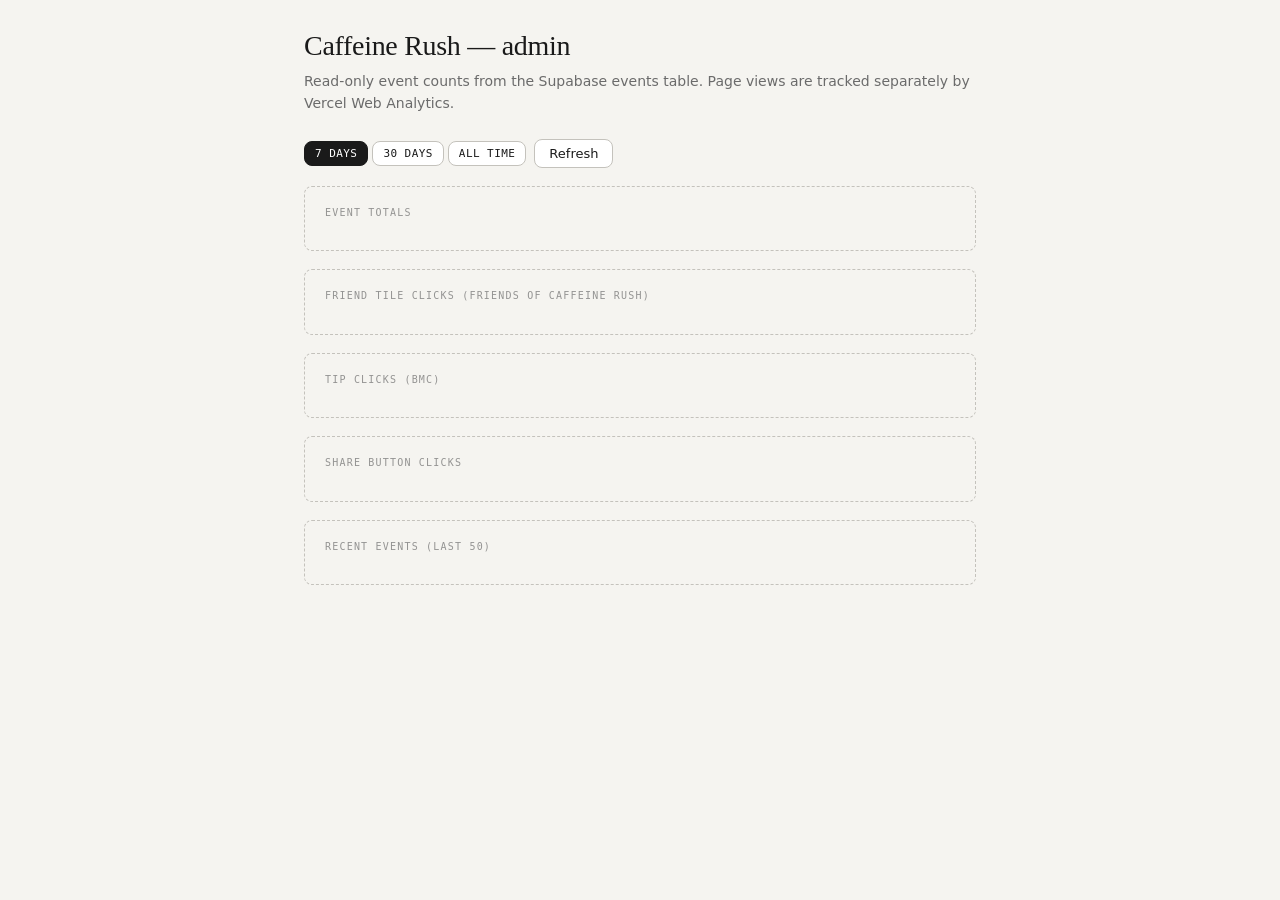
==== admin.html @ 5d064bd0 "DIY analytics: Supabase events table + /admin.html dashboard Vercel Hobby gates custom events behind" ====
<!doctype html>
<html lang="en">
<head>
  <meta charset="utf-8">
  <meta name="viewport" content="width=device-width, initial-scale=1">
  <meta name="robots" content="noindex, nofollow">
  <title>Caffeine Rush — admin</title>
  <link rel="icon" type="image/svg+xml" href="/favicon.svg">
  <link rel="stylesheet" href="/styles.css">
  <style>
    /* Read-only admin dashboard. Reuses the site's design tokens and editorial
       register so it feels coherent with the public page. No tracking fired
       from this page — just SELECTs against the events table. */
    .admin-wrap { max-width: 720px; margin: 0 auto; padding: 24px; }
    .admin-title { font-family: var(--font-serif); font-size: 28px; font-weight: 500; margin: 0 0 4px; letter-spacing: -0.3px; }
    .admin-sub { color: var(--color-text-secondary); font-size: 14px; margin: 0 0 24px; line-height: 1.55; }
    .admin-controls { display: flex; gap: 8px; align-items: center; margin-bottom: 18px; flex-wrap: wrap; }
    .admin-range-tabs { display: inline-flex; gap: 4px; }
    .admin-range-tabs button {
      font-family: var(--font-mono);
      font-size: 11px;
      letter-spacing: 0.04em;
      text-transform: uppercase;
      padding: 5px 10px;
    }
    .admin-range-tabs button.is-active {
      background: var(--color-text-primary);
      color: var(--color-background-primary);
      border-color: var(--color-text-primary);
    }
    .admin-section {
      border: 1px dashed var(--color-border-secondary);
      border-radius: var(--border-radius-md);
      padding: 18px 20px;
      margin-bottom: 18px;
    }
    .admin-section-label {
      font-family: var(--font-mono);
      font-size: 10px;
      letter-spacing: 0.12em;
      text-transform: uppercase;
      color: var(--color-text-secondary);
      opacity: 0.7;
      margin-bottom: 12px;
    }
    .admin-table { width: 100%; border-collapse: collapse; font-size: 14px; }
    .admin-table td { padding: 6px 0; border-bottom: 1px solid var(--color-border-tertiary); }
    .admin-table td:last-child { text-align: right; font-family: var(--font-mono); font-weight: 600; color: var(--color-text-primary); }
    .admin-table tr:last-child td { border-bottom: none; }
    .admin-table .indent { padding-left: 18px; color: var(--color-text-secondary); }
    .admin-empty { color: var(--color-text-secondary); font-size: 13px; font-style: italic; padding: 8px 0; }
    .admin-status { color: var(--color-text-secondary); font-size: 12px; font-family: var(--font-mono); }
    .admin-recent { font-family: var(--font-mono); font-size: 12px; line-height: 1.7; color: var(--color-text-secondary); }
    .admin-recent .ev-name { color: var(--color-text-primary); font-weight: 600; }
    .admin-recent .ev-time { opacity: 0.6; }
    .admin-recent .ev-props { opacity: 0.7; }
  </style>
</head>
<body>
  <main class="admin-wrap">
    <h1 class="admin-title">Caffeine Rush — admin</h1>
    <p class="admin-sub">Read-only event counts from the Supabase events table. Page views are tracked separately by Vercel Web Analytics.</p>

    <div class="admin-controls">
      <div class="admin-range-tabs" role="tablist" aria-label="Time range">
        <button type="button" data-range="7d" class="is-active">7 days</button>
        <button type="button" data-range="30d">30 days</button>
        <button type="button" data-range="all">All time</button>
      </div>
      <button type="button" id="admin-refresh">Refresh</button>
      <span class="admin-status" id="admin-status"></span>
    </div>

    <section class="admin-section">
      <div class="admin-section-label">Event totals</div>
      <table class="admin-table" id="admin-totals"></table>
    </section>

    <section class="admin-section">
      <div class="admin-section-label">Friend tile clicks (Friends of Caffeine Rush)</div>
      <table class="admin-table" id="admin-friends"></table>
    </section>

    <section class="admin-section">
      <div class="admin-section-label">Tip clicks (BMC)</div>
      <table class="admin-table" id="admin-tips"></table>
    </section>

    <section class="admin-section">
      <div class="admin-section-label">Share button clicks</div>
      <table class="admin-table" id="admin-shares"></table>
    </section>

    <section class="admin-section">
      <div class="admin-section-label">Recent events (last 50)</div>
      <div class="admin-recent" id="admin-recent"></div>
    </section>
  </main>

  <script type="module">
    import { createClient } from 'https://esm.sh/@supabase/supabase-js@2.45.4';

    const SUPABASE_URL      = 'https://mtlgtastkrnstllshwon.supabase.co';
    const SUPABASE_ANON_KEY = 'sb_publishable_I4hUtZIYs0GJ3wY0fpacFg_PhPK6abP';
    const supabase = createClient(SUPABASE_URL, SUPABASE_ANON_KEY);

    let currentRange = '7d';
    const statusEl = document.getElementById('admin-status');

    function rangeStart(range) {
      const now = Date.now();
      if (range === '7d')  return new Date(now - 7  * 24 * 60 * 60 * 1000).toISOString();
      if (range === '30d') return new Date(now - 30 * 24 * 60 * 60 * 1000).toISOString();
      return null; // all time
    }

    function rowsHtml(rows) {
      if (!rows.length) return '<tr><td class="admin-empty" colspan="2">No events in this range.</td></tr>';
      return rows.map(r => `<tr><td>${escapeHtml(r.label)}</td><td>${r.count}</td></tr>`).join('');
    }

    function escapeHtml(s) {
      return String(s).replace(/[&<>"']/g, c => ({'&':'&amp;','<':'&lt;','>':'&gt;','"':'&quot;',"'":'&#39;'}[c]));
    }

    function formatTime(iso) {
      const d = new Date(iso);
      return d.toLocaleString();
    }

    async function load() {
      statusEl.textContent = 'Loading…';
      const since = rangeStart(currentRange);
      let query = supabase.from('events').select('event_name, props, created_at').order('created_at', { ascending: false }).limit(5000);
      if (since) query = query.gte('created_at', since);
      const { data, error } = await query;
      if (error) { statusEl.textContent = 'Error: ' + error.message; return; }

      const events = data || [];
      statusEl.textContent = events.length + ' events';

      // Aggregate event totals
      const totals = new Map();
      const friends = new Map();
      const tips = new Map();
      const shares = new Map();

      events.forEach(e => {
        totals.set(e.event_name, (totals.get(e.event_name) || 0) + 1);
        if (e.event_name === 'friend_click') {
          const t = (e.props && e.props.target) || 'unknown';
          friends.set(t, (friends.get(t) || 0) + 1);
        } else if (e.event_name === 'tip_click') {
          const a = (e.props && e.props.amount) || 'unknown';
          tips.set(a, (tips.get(a) || 0) + 1);
        } else if (e.event_name === 'share_click') {
          const s = (e.props && e.props.source) || 'unknown';
          shares.set(s, (shares.get(s) || 0) + 1);
        }
      });

      const sortByCount = (a, b) => b[1] - a[1];
      const toRows = m => Array.from(m).sort(sortByCount).map(([label, count]) => ({ label, count }));

      document.getElementById('admin-totals').innerHTML  = rowsHtml(toRows(totals));
      document.getElementById('admin-friends').innerHTML = rowsHtml(toRows(friends));
      document.getElementById('admin-tips').innerHTML    = rowsHtml(toRows(tips));
      document.getElementById('admin-shares').innerHTML  = rowsHtml(toRows(shares));

      // Recent events list (last 50)
      const recent = events.slice(0, 50).map(e => {
        const propsStr = e.props ? '  ' + JSON.stringify(e.props) : '';
        return `<div><span class="ev-time">${formatTime(e.created_at)}</span>  <span class="ev-name">${escapeHtml(e.event_name)}</span><span class="ev-props">${escapeHtml(propsStr)}</span></div>`;
      }).join('');
      document.getElementById('admin-recent').innerHTML = recent || '<div class="admin-empty">No events yet.</div>';
    }

    // Range tab buttons
    document.querySelectorAll('.admin-range-tabs button').forEach(btn => {
      btn.addEventListener('click', () => {
        document.querySelectorAll('.admin-range-tabs button').forEach(b => b.classList.remove('is-active'));
        btn.classList.add('is-active');
        currentRange = btn.dataset.range;
        load();
      });
    });

    document.getElementById('admin-refresh').addEventListener('click', load);
    load();
  </script>
</body>
</html>
---- styles.css ----
/* =========================================================
   Design tokens — supplied verbatim from CLAUDE.md
   The original game expected these from the artifact preview env.
   ========================================================= */
:root {
  /* Typography */
  --font-sans: -apple-system, BlinkMacSystemFont, "Segoe UI", system-ui, sans-serif;
  --font-mono: ui-monospace, SFMono-Regular, "SF Mono", Menlo, Monaco, Consolas, monospace;
  --font-serif: "Iowan Old Style", "Palatino Linotype", Palatino, Georgia, serif;

  /* Text */
  --color-text-primary: #1a1a1a;
  --color-text-secondary: #6b6b6b;
  --color-text-success: #2d8659;
  --color-text-warning: #b87333;
  --color-text-danger: #c0392b;
  --color-text-info: #2c5f9e;

  /* Backgrounds */
  --color-background-primary: #ffffff;
  --color-background-secondary: #f5f4f0;
  --color-background-success: #e6f4ec;
  --color-background-warning: #fbf0e1;
  --color-background-danger: #fbe6e3;
  --color-background-info: #e3edf7;

  /* Borders */
  --color-border-primary: #1a1a1a;
  --color-border-secondary: #c4c2bc;
  --color-border-tertiary: #e5e3dd;

  /* Radius */
  --border-radius-sm: 4px;
  --border-radius-md: 8px;
  --border-radius-lg: 12px;
}

/* =========================================================
   Base reset + page wrapper
   ========================================================= */
*, *::before, *::after { box-sizing: border-box; }

html, body {
  margin: 0;
  padding: 0;
  background: var(--color-background-secondary);
  color: var(--color-text-primary);
  font-family: var(--font-sans);
  -webkit-font-smoothing: antialiased;
  -moz-osx-font-smoothing: grayscale;
}

body {
  min-height: 100vh;
  line-height: 1.55;
  font-size: 16px;
}

.sr-only {
  position: absolute;
  width: 1px; height: 1px;
  padding: 0; margin: -1px;
  overflow: hidden;
  clip: rect(0, 0, 0, 0);
  white-space: nowrap;
  border: 0;
}

.page {
  max-width: 760px;
  margin: 0 auto;
  padding: 56px 24px 80px;
}

@media (max-width: 600px) {
  .page { padding: 28px 12px 48px; }

  /* Tighten section spacing — 40/36px reads as too airy on phones */
  .page > section,
  .page > .ad-slot,
  .page > .tip-prompt,
  .page > .bmc-wrap,
  .page > details {
    margin-top: 24px;
  }
  .page > .ad-slot + .tip-prompt {
    margin-top: 8px;
  }
  .page-header { margin-bottom: 18px; }

  /* Give the game more room: bleed slightly past the page padding so the
     playfield is meaningfully wider on phones, and bump the SVG labels +
     viewBox-text size so molecule labels stay legible at small scales. */
  .cgame-arena {
    margin-left: -8px;
    margin-right: -8px;
  }
  .cgame-svg .ts {
    font-size: 14px;
  }
  /* Receptors and molecules scale with the SVG viewBox automatically;
     the wider arena above is what makes them bigger on mobile. */

  /* Trim card padding on the joke pair so they don't dominate the viewport */
  .ad-slot { padding: 22px 16px 16px; }
  .ad-slot::before { top: 6px; left: 12px; }
  /* tip-prompt mobile padding override is below in its own rule */

  /* HUD mobile overrides moved below — they need to come after the desktop
     .cgame-hud-status { flex: 1 1 240px } rule to win on cascade. */
}

/* Header */
.page-header {
  text-align: center;
  margin-bottom: 28px;
}

.page-header h1 {
  font-family: var(--font-serif);
  font-size: 40px;
  font-weight: 500;
  letter-spacing: -0.5px;
  margin: 0 0 4px;
  color: var(--color-text-primary);
}

.page-header .tagline {
  margin: 0;
  font-size: 15px;
  color: var(--color-text-secondary);
  letter-spacing: 0.2px;
}

/* The action row beneath the tagline pairs the live coffees-refilled counter
   with the page-share button. Counter on the left = "people are playing this"
   credibility; share button on the right = the action that pairs naturally
   with that signal. Single horizontal unit; flex-wraps to a stack on narrow
   viewports without losing the sense that they belong together. */
.page-actions {
  /* Push the counter+share pair down so it visually separates from the
     editorial header. Counter sits tight against the share button (small
     gap) so they read as a paired unit, not as two independent rows. */
  margin-top: 22px;
  display: flex;
  flex-direction: column;
  align-items: center;
  gap: 6px;
}

/* Live coffees-refilled counter. Mono font matches the editorial register;
   small + secondary color so it reads as flavor data, not a boast. The bump
   animation fires when the local player refills (optimistic tick) so the
   counter feels alive while playing. Top margin reset — parent .page-actions
   controls vertical spacing now. */
.page-stat {
  margin: 0;
  font-family: var(--font-mono);
  font-size: 12px;
  letter-spacing: 0.04em;
  color: var(--color-text-secondary);
  opacity: 0.78;
}
.page-stat #cg-coffees-count {
  font-weight: 600;
  color: var(--color-text-primary);
  display: inline-block;
  transition: transform 0.18s ease;
}
.page-stat #cg-coffees-count.bump { transform: scale(1.12); }

/* Live indicator — small pulsing dot in the caffeine brand color before
   the count. Slow gentle pulse (no rapid alarm vibe). */
.page-stat-pulse {
  display: inline-block;
  width: 7px;
  height: 7px;
  margin-right: 7px;
  border-radius: 50%;
  background: #D85A30;
  vertical-align: middle;
  position: relative;
  top: -1px;
  animation: pageStatPulse 1.8s ease-in-out infinite;
}
@keyframes pageStatPulse {
  0%, 100% { opacity: 0.5; transform: scale(1); }
  50%      { opacity: 1;   transform: scale(1.18); }
}
@media (prefers-reduced-motion: reduce) {
  .page-stat-pulse { animation: none; opacity: 0.85; }
}

@media (max-width: 600px) {
  .page-header h1 { font-size: 32px; }
  .page-header .tagline { font-size: 14px; }
}

/* Page share button: small, centered below the tagline. Stays understated
   so it doesn't compete with the editorial title; same icon + flash + toast
   pattern as the game-over share button so the visual logic is consistent. */
.page-share-wrap {
  position: relative;
  display: inline-flex;
}
.page-share-btn {
  font-size: 12px;
  padding: 5px 12px;
}

/* Section spacing */
.page > section,
.page > .ad-slot,
.page > .tip-prompt,
.page > .bmc-wrap,
.page > details {
  margin-top: 36px;
}

/* Ad slot + tip prompt are a paired joke. Render them as a tight stack. */
.page > .ad-slot + .tip-prompt {
  margin-top: 10px;
}

.page h2 {
  font-family: var(--font-serif);
  font-size: 22px;
  font-weight: 500;
  margin: 0 0 12px;
  color: var(--color-text-primary);
  letter-spacing: -0.2px;
}

.page p {
  margin: 0 0 12px;
  color: var(--color-text-primary);
}

.page p:last-child { margin-bottom: 0; }

/* How to play list */
.how-to ul {
  margin: 0;
  padding: 0 0 0 20px;
  color: var(--color-text-primary);
}

.how-to li {
  margin: 0 0 6px;
  line-height: 1.5;
}

.how-to li:last-child { margin-bottom: 0; }

/* How it works prose */
.how-it-works p {
  color: var(--color-text-primary);
  font-size: 16px;
  line-height: 1.6;
}

/* =========================================================
   Joke ad slot (the bit)
   ========================================================= */
.ad-slot {
  position: relative;
  border: 1px dashed var(--color-border-secondary);
  border-radius: var(--border-radius-md);
  background: var(--color-background-primary);
  /* Generous vertical padding so the now-trimmed single-line slot keeps the
     visual presence the original 3-line version had. The empty space is the
     point — it's a vacant ad slot, the box should feel substantial enough
     that the eye notices it instead of skipping past. */
  padding: 38px 22px 36px;
  color: var(--color-text-secondary);
  font-size: 14px;
  line-height: 1.55;
}

.ad-slot::before {
  content: "Ad slot";
  position: absolute;
  top: 8px;
  left: 14px;
  font-family: var(--font-mono);
  font-size: 10px;
  letter-spacing: 0.12em;
  text-transform: uppercase;
  color: var(--color-text-secondary);
  opacity: 0.7;
}

.ad-slot p {
  margin: 0 0 4px;
  color: var(--color-text-secondary);
}

.ad-slot p:last-child { margin-bottom: 0; }

.ad-slot a {
  color: var(--color-text-secondary);
  text-decoration: underline;
  text-decoration-thickness: 0.5px;
  text-underline-offset: 2px;
}

/* =========================================================
   Friends of Caffeine Rush — free placements for friend-projects.
   Sits directly below the (still-vacant) paid Ad slot so the visual
   joke reads as a pair: "the paid one is empty, but the friends
   are here."
   ========================================================= */

.friends-section {
  position: relative;
  padding: 28px 22px 22px;
  border: 1px dashed var(--color-border-secondary);
  border-radius: var(--border-radius-md);
  background: var(--color-background-primary);
}
.friends-section::before {
  content: "Friends of Caffeine Rush";
  position: absolute;
  top: 8px;
  left: 14px;
  font-family: var(--font-mono);
  font-size: 10px;
  letter-spacing: 0.12em;
  text-transform: uppercase;
  color: var(--color-text-secondary);
  opacity: 0.7;
}

.friends-tiles {
  display: flex;
  gap: 14px;
  margin-top: 6px;
}

/* Each tile is a single <a> so the entire tile is one tap target. */
.friend-tile {
  flex: 1 1 0;
  min-width: 0;
  display: flex;
  align-items: center;
  gap: 12px;
  padding: 12px 14px;
  border-radius: var(--border-radius-md);
  background: var(--color-background-primary);
  text-decoration: none;
  color: var(--color-text-secondary);
  transition: opacity 0.15s ease, transform 0.15s ease;
}
.friend-tile:hover { opacity: 0.92; }
.friend-tile:active { transform: scale(0.995); }

.friend-tile-logo {
  flex: 0 0 auto;
  width: 44px;
  height: 44px;
  border-radius: 10px;
  display: flex;
  align-items: center;
  justify-content: center;
  overflow: hidden;
}
.friend-tile-logo img { display: block; width: 100%; height: 100%; object-fit: contain; }
/* Remi logo is edge-to-edge by design — shrink inside the chip so the R
   gets the same visual breathing room as SipList's full-bleed icon. */
.friend-tile-logo--remi { background: #F2EAD9; }
.friend-tile-logo--remi img { width: 64%; height: 64%; }

.friend-tile-text {
  flex: 1 1 auto;
  min-width: 0;
  font-size: 13px;
  line-height: 1.45;
}
.friend-tile-line { display: block; color: var(--color-text-secondary); margin-bottom: 6px; }
.friend-tile-line strong { color: var(--color-text-primary); font-weight: 600; }
.friend-tile-cta { display: inline-block; margin-top: 2px; line-height: 0; }
.app-store-badge-img { display: block; height: 32px; width: auto; }
.friend-tile-url {
  display: inline-block;
  color: var(--color-text-secondary);
  text-decoration: underline;
  text-decoration-thickness: 0.5px;
  text-underline-offset: 2px;
}

/* Treatment: per-tile brand-colored borders. Pink->orange gradient for
   SipList; solid terracotta for Remi. Padding-box trick for the gradient
   border without losing the tile's neutral interior. */
.friend-tile.tile-siplist {
  border: 2px solid transparent;
  background:
    linear-gradient(var(--color-background-primary), var(--color-background-primary)) padding-box,
    linear-gradient(135deg, #FF8159 0%, #F94A85 100%) border-box;
}
.friend-tile.tile-remi {
  border: 2px solid #C97A5C;
}

@media (max-width: 600px) {
  .friends-tiles { flex-direction: column; }
}

/* =========================================================
   Buy Me a Coffee link
   ========================================================= */
.bmc-wrap {
  text-align: center;
}

.bmc-link {
  display: inline-block;
  padding: 10px 18px;
  background: var(--color-background-primary);
  color: var(--color-text-primary);
  border: 1px solid var(--color-border-tertiary);
  border-radius: var(--border-radius-md);
  font-size: 14px;
  text-decoration: none;
  transition: border-color 0.15s, background 0.15s;
}

.bmc-link:hover {
  border-color: var(--color-border-secondary);
  background: var(--color-background-secondary);
}

/* =========================================================
   Footer
   ========================================================= */
.page-footer {
  margin-top: 56px;
  text-align: center;
  font-size: 13px;
  color: var(--color-text-secondary);
}

.footer-credit {
  margin: 0 0 10px;
  font-size: 12px;
  color: var(--color-text-secondary);
  opacity: 0.8;
}

.page-footer a {
  color: var(--color-text-secondary);
  text-decoration: none;
  border-bottom: 0.5px solid var(--color-border-secondary);
  padding-bottom: 1px;
}

.page-footer a:hover {
  color: var(--color-text-primary);
  border-bottom-color: var(--color-border-primary);
}

/* =========================================================
   Generic button reset for in-game buttons
   ========================================================= */
button {
  font-family: var(--font-sans);
  font-size: 13px;
  padding: 6px 14px;
  border-radius: var(--border-radius-md);
  border: 0.5px solid var(--color-border-secondary);
  background: var(--color-background-primary);
  color: var(--color-text-primary);
  cursor: pointer;
  transition: background 0.15s, border-color 0.15s;
}

button:hover:not(:disabled) {
  background: var(--color-background-secondary);
  border-color: var(--color-border-primary);
}

button:disabled {
  opacity: 0.55;
  cursor: not-allowed;
}

/* =========================================================
   Game styles — verbatim from caffeine_rush_game_v5.html
   (Source lines 1–54 of the original <style> block.)
   ========================================================= */
.cgame { padding: 1rem 0; font-family: var(--font-sans); }

/* ─── HUD layout ─────────────────────────────────────────────────────
   Two semantic groups: progress stats (Score · Day · Level) on the left,
   real-time status (state pill + alertness bar) on the right. Wraps to
   two rows on narrow viewports. */
.cgame-hud {
  display: flex;
  align-items: center;
  justify-content: space-between;
  gap: 16px;
  margin-bottom: 12px;
  flex-wrap: wrap;
  font-size: 13px;
  color: var(--color-text-secondary);
}

.cgame-hud-stats {
  display: flex;
  align-items: baseline;
  gap: 10px;
  flex-shrink: 0;
}

.cgame-stat {
  display: inline-flex;
  align-items: baseline;
  gap: 5px;
}

.cgame-stat-label {
  color: var(--color-text-secondary);
  font-size: 12px;
  letter-spacing: 0.02em;
}

.cgame-stat strong {
  color: var(--color-text-primary);
  font-weight: 500;
  font-variant-numeric: tabular-nums;
  font-size: 14px;
}

.cgame-stat-score strong {
  font-size: 16px;
  letter-spacing: -0.2px;
}

.cgame-stat-divider {
  color: var(--color-border-secondary);
  font-size: 12px;
  user-select: none;
}

.cgame-hud-status {
  display: flex;
  align-items: center;
  gap: 10px;
  flex: 1 1 240px;
  min-width: 0;
  justify-content: flex-end;
}

.cgame-bar {
  flex: 1 1 auto;
  min-width: 80px;
  max-width: 220px;
  height: 8px;
  background: var(--color-background-secondary);
  border-radius: 4px;
  overflow: hidden;
  position: relative;
}
.cgame-bar-fill { height: 100%; background: var(--color-text-success); transition: width 0.25s linear, background 0.3s; width: 100%; }
.cgame-bar-fill.low { background: var(--color-text-warning); }
.cgame-bar-fill.crit { background: var(--color-text-danger); }
.cgame-bar-threshold { position: absolute; left: 50%; top: -2px; bottom: -2px; width: 1px; background: var(--color-text-secondary); opacity: 0.6; pointer-events: none; }

.cgame-state {
  padding: 3px 10px;
  border-radius: var(--border-radius-md);
  font-size: 12px;
  font-weight: 500;
  background: var(--color-background-success);
  color: var(--color-text-success);
  transition: background 0.3s, color 0.3s;
  min-width: 96px;
  text-align: center;
  flex-shrink: 0;
}

/* HUD mobile overrides — must come AFTER the desktop HUD rules above so
   the cascade picks them up. Stacks the two HUD groups vertically with
   normal flex sizing (no 240px flex-basis growing into a giant column). */
@media (max-width: 600px) {
  .cgame-hud {
    flex-direction: column;
    align-items: stretch;
    gap: 6px;
  }
  .cgame-hud-stats {
    justify-content: flex-start;
    flex-wrap: wrap;
  }
  .cgame-hud-status {
    flex: 0 0 auto;
    justify-content: space-between;
    gap: 10px;
  }
  .cgame-bar {
    flex: 1 1 auto;
    max-width: none;
  }
}
.cgame-state.drowsy { background: var(--color-background-info); color: var(--color-text-info); }
.cgame-state.crit { background: var(--color-background-danger); color: var(--color-text-danger); }
.cgame-arena { position: relative; }
.cgame-svg { background: var(--color-background-secondary); border-radius: var(--border-radius-lg); display: block; width: 100%; outline: 2px solid transparent; outline-offset: -2px; transition: outline-color 0.2s, background 0.6s ease; }

/* Time-of-day progression — playfield bg shifts to match each level's name. */
.cgame-svg.level-morning {
  background: linear-gradient(180deg, #f9f5e9 0%, #f5f4f0 100%);
}
.cgame-svg.level-afternoon {
  background: linear-gradient(180deg, #f7e8c5 0%, #ecd5a2 100%);
}
.cgame-svg.level-night {
  background: linear-gradient(180deg, #1f1c3a 0%, #2c2750 100%);
}
.cgame-svg.level-night .ts {
  fill: #b5b0d6;
}
/* Soften the membrane deco (drawn with literal hex) so it stays visible on dark bg */
.cgame-svg.level-night #cg-membrane-deco { opacity: 0.55; }
.cgame-svg.level-night rect[fill="#888780"] { fill: #6a6788; }
.cgame-svg.danger { animation: cgDanger 0.7s ease-in-out infinite; }
@keyframes cgDanger { 0%, 100% { outline-color: var(--color-text-danger); } 50% { outline-color: transparent; } }
.receptor[data-status="empty"] { cursor: pointer; }
.receptor[data-status="empty"]:hover .receptor-arm { stroke: var(--color-border-primary); stroke-width: 1; }
.receptor .bound-caffeine, .receptor .bound-adenosine { opacity: 0; transition: opacity 0.2s; }
.receptor[data-status="caffeine"] .bound-caffeine { opacity: 1; }
.receptor[data-status="adenosine"] .bound-adenosine { opacity: 1; }
.receptor[data-status="pending"] .bound-caffeine { opacity: 0.3; }
.receptor[data-status="pending"] .receptor-arm { stroke: #D85A30; stroke-width: 1; }
.receptor.expiring .bound-caffeine { animation: cgPulse 0.6s ease-in-out infinite; }
.receptor.entering { animation: cgEnter 0.5s ease-out both; }
@keyframes cgPulse { 0%, 100% { opacity: 1; } 50% { opacity: 0.4; } }
@keyframes cgEnter { from { opacity: 0; } to { opacity: 1; } }
@keyframes bgD1 { 0%, 100% { transform: translate(0, 0); } 50% { transform: translate(14px, -10px); } }
@keyframes bgD2 { 0%, 100% { transform: translate(0, 0); } 50% { transform: translate(-12px, 14px); } }
@keyframes bgD3 { 0%, 100% { transform: translate(0, 0); } 50% { transform: translate(10px, 12px); } }
@keyframes bgD4 { 0%, 100% { transform: translate(0, 0); } 50% { transform: translate(-14px, -12px); } }
@keyframes bgPulse { 0%, 100% { opacity: 0.32; r: 6; } 50% { opacity: 0.55; r: 7; } }
@media (prefers-reduced-motion: no-preference) {
  .bg-drift-1 { animation: bgD1 3.4s ease-in-out infinite; transform-origin: center; }
  .bg-drift-2 { animation: bgD2 4.2s ease-in-out infinite; transform-origin: center; }
  .bg-drift-3 { animation: bgD3 3.8s ease-in-out infinite; transform-origin: center; }
  .bg-drift-4 { animation: bgD4 4.6s ease-in-out infinite; transform-origin: center; }
  #cg-dispenser-pulse { animation: bgPulse 1.6s ease-in-out infinite; }
}
.cgame-bottom { display: flex; align-items: center; justify-content: center; gap: 14px; margin-top: 12px; padding: 0 4px; font-size: 13px; color: var(--color-text-secondary); flex-wrap: wrap; }

/* Drink button wrapper anchors the up-pointing Drink tooltip directly
   below the button, regardless of how .cgame-bottom flex-wraps. */
.cgame-drink-wrap { position: relative; display: inline-flex; }

/* Drink tooltip variant: arrow on top, text below — points UP at the
   Drink button instead of DOWN at a receptor. */
.cgame-tooltip.cgame-tooltip-up {
  left: 50%;
  bottom: auto;
  top: calc(100% + 4px);
}
.cgame-tooltip-up .cgame-tooltip-arrow {
  margin-top: 0;
  margin-bottom: -1px;
  order: -1;
}
.cgame-mug-svg { flex-shrink: 0; color: var(--color-text-primary); }
.cgame-mug-liquid { transition: transform 0.4s ease; transform-origin: 0 0; }
.cgame-drink { /* centered with the rest */ }
.cgame-overlay { position: absolute; inset: 0; background: rgba(0, 0, 0, 0.45); display: flex; align-items: center; justify-content: center; border-radius: var(--border-radius-lg); opacity: 0; pointer-events: none; transition: opacity 0.3s; z-index: 10; }
.cgame-overlay.show { opacity: 1; pointer-events: auto; }
.cgame-overlay-card { background: var(--color-background-primary); border-radius: var(--border-radius-lg); padding: 20px 28px; text-align: center; border: 0.5px solid var(--color-border-tertiary); min-width: 220px; }
.cgame-overlay-title { font-size: 18px; font-weight: 500; margin: 0 0 6px; color: var(--color-text-primary); }
.cgame-overlay-sub { font-size: 14px; color: var(--color-text-secondary); margin: 0 0 14px; }
.cgame-banner { position: absolute; top: 50%; left: 50%; transform: translate(-50%, -50%) scale(0.92); background: rgba(20, 20, 20, 0.82); color: #fff; padding: 14px 36px; border-radius: var(--border-radius-lg); font-size: 22px; font-weight: 500; opacity: 0; pointer-events: none; transition: opacity 0.4s, transform 0.4s; letter-spacing: 0.3px; }
.cgame-banner.show { opacity: 1; transform: translate(-50%, -50%) scale(1); }
.cgame-banner-sub { display: block; font-size: 13px; font-weight: 400; opacity: 0.8; margin-top: 4px; }
.cgame-warn { position: absolute; top: 14px; left: 50%; transform: translate(-50%, 0); background: var(--color-background-danger); color: var(--color-text-danger); padding: 4px 14px; border-radius: var(--border-radius-md); font-size: 12px; font-weight: 500; opacity: 0; pointer-events: none; white-space: nowrap; transition: opacity 0.2s; }
.cgame-warn.show { opacity: 1; }

/* First-play tooltip: floats above the receptor row with a downward arrow.
   Dismisses on the first receptor tap. */
.cgame-tooltip {
  position: absolute;
  /* Aim the arrow at receptor #2 (viewBox x=260 of 680 → ~38.24%)
     instead of the gap between receptors #2 and #3 at 50%. */
  left: 38.24%;
  bottom: 36%;
  transform: translateX(-50%);
  display: flex;
  flex-direction: column;
  align-items: center;
  gap: 2px;
  pointer-events: none;
  z-index: 5;
  animation: cgTooltipBounce 1.4s ease-in-out infinite;
}
.cgame-tooltip[hidden] { display: none; }
.cgame-tooltip-text {
  background: rgba(20, 20, 20, 0.86);
  color: #fff;
  padding: 7px 14px;
  border-radius: var(--border-radius-md);
  font-size: 13px;
  font-weight: 500;
  letter-spacing: 0.2px;
  white-space: nowrap;
}
.cgame-tooltip-arrow {
  color: rgba(20, 20, 20, 0.86);
  font-size: 18px;
  line-height: 1;
  margin-top: -1px;
}
@keyframes cgTooltipBounce {
  0%, 100% { transform: translateX(-50%) translateY(0); }
  50%      { transform: translateX(-50%) translateY(-4px); }
}

/* While tooltip is up, gently pulse all empty receptors so the visitor
   knows they're tappable. */
.cgame-svg.tooltip-mode .receptor[data-status="empty"] .receptor-arm {
  animation: cgReceptorHint 1.2s ease-in-out infinite;
}
@keyframes cgReceptorHint {
  0%, 100% { stroke: var(--color-border-secondary); stroke-width: 0.5; }
  50%      { stroke: var(--color-border-primary);   stroke-width: 1.4; }
}

/* The original game's <text class="ts"> labels did not have an explicit
   .ts rule in the source style block. Add a sane default so the labels
   actually render with the right size/color outside the artifact env. */
.cgame-svg .ts {
  font-family: var(--font-sans);
  font-size: 11px;
  fill: var(--color-text-secondary);
}

/* =========================================================
   Game-over score submit form (inside .cgame-overlay-card)
   ========================================================= */
.cgame-submit {
  display: flex;
  gap: 6px;
  margin: 14px 0 6px;
}

.cgame-name-input {
  flex: 1;
  min-width: 0;
  font-family: var(--font-sans);
  font-size: 14px;
  padding: 6px 10px;
  border: 0.5px solid var(--color-border-secondary);
  border-radius: var(--border-radius-md);
  background: var(--color-background-primary);
  color: var(--color-text-primary);
  outline: none;
  transition: border-color 0.15s;
}

.cgame-name-input:focus {
  border-color: var(--color-border-primary);
}

#cg-submit-btn {
  flex-shrink: 0;
  font-size: 13px;
}

.cgame-submit-status {
  font-size: 12px;
  min-height: 18px;
  margin: 4px 0 8px;
  color: var(--color-text-secondary);
}

.cgame-submit-status.success { color: var(--color-text-success); }
.cgame-submit-status.error   { color: var(--color-text-danger); }

.cgame-submit.hidden { display: none; }

.cgame-overlay-actions {
  display: flex;
  gap: 8px;
  margin-top: 4px;
  justify-content: center;
  position: relative; /* anchor for .cgame-toast */
}

.cgame-toast {
  position: absolute;
  left: 50%;
  bottom: calc(100% + 8px);
  transform: translateX(-50%);
  background: rgba(20, 20, 20, 0.92);
  color: #fff;
  padding: 7px 14px;
  border-radius: var(--border-radius-md);
  font-size: 13px;
  font-weight: 500;
  letter-spacing: 0.2px;
  white-space: nowrap;
  pointer-events: none;
  z-index: 6;
  box-shadow: 0 4px 12px rgba(0, 0, 0, 0.18);
  animation: cgToastIn 0.18s ease-out;
}
.cgame-toast[hidden] { display: none; }
.cgame-toast.fade-out { animation: cgToastOut 0.22s ease-out forwards; }
@keyframes cgToastIn {
  from { opacity: 0; transform: translateX(-50%) translateY(4px); }
  to   { opacity: 1; transform: translateX(-50%) translateY(0); }
}
@keyframes cgToastOut {
  from { opacity: 1; transform: translateX(-50%) translateY(0); }
  to   { opacity: 0; transform: translateX(-50%) translateY(-3px); }
}

.cgame-share {
  display: inline-flex;
  align-items: center;
  gap: 6px;
  font-size: 13px;
  background: var(--color-text-primary);
  color: var(--color-background-primary);
  border-color: var(--color-text-primary);
}
.cgame-share:hover:not(:disabled) {
  background: var(--color-text-primary);
  border-color: var(--color-text-primary);
  opacity: 0.85;
}
.cgame-share.copied {
  background: var(--color-text-success);
  border-color: var(--color-text-success);
}
.cgame-share-icon {
  display: block;
  flex-shrink: 0;
}

.cgame-play-again {
  /* sits next to .cgame-share in the actions row */
}

/* =========================================================
   Leaderboard
   ========================================================= */
.leaderboard-head {
  display: flex;
  align-items: baseline;
  justify-content: space-between;
  gap: 12px;
  margin-bottom: 10px;
}

.leaderboard-head h2 {
  margin: 0;
}

.leaderboard-refresh {
  font-family: var(--font-mono);
  font-size: 11px;
  letter-spacing: 0.08em;
  text-transform: uppercase;
  padding: 4px 10px;
  color: var(--color-text-secondary);
  background: transparent;
  border: 0.5px solid var(--color-border-tertiary);
  border-radius: var(--border-radius-sm);
  cursor: pointer;
  transition: color 0.15s, border-color 0.15s, background 0.15s;
}

.leaderboard-refresh:hover {
  color: var(--color-text-primary);
  border-color: var(--color-border-secondary);
  background: var(--color-background-primary);
}

.leaderboard-refresh:disabled {
  opacity: 0.5;
  cursor: progress;
}

/* Filter tabs (All / Mobile / Desktop) */
.leaderboard-filter {
  display: inline-flex;
  margin: 0 0 10px;
  padding: 2px;
  background: var(--color-background-primary);
  border: 0.5px solid var(--color-border-tertiary);
  border-radius: var(--border-radius-md);
}

.lb-filter-btn {
  font-family: var(--font-sans);
  font-size: 12px;
  letter-spacing: 0.02em;
  padding: 5px 12px;
  background: transparent;
  color: var(--color-text-secondary);
  border: none;
  border-radius: 6px;
  cursor: pointer;
  transition: background 0.15s, color 0.15s;
}

.lb-filter-btn:hover:not(.active) {
  color: var(--color-text-primary);
}

.lb-filter-btn.active {
  background: var(--color-text-primary);
  color: var(--color-background-primary);
}

.leaderboard-list {
  list-style: none;
  margin: 0;
  padding: 0;
  border: 0.5px solid var(--color-border-tertiary);
  border-radius: var(--border-radius-md);
  background: var(--color-background-primary);
  overflow: hidden;
}

.leaderboard-list li {
  display: grid;
  grid-template-columns: 36px 1fr auto auto auto;
  gap: 12px;
  align-items: baseline;
  padding: 10px 14px;
  border-bottom: 0.5px solid var(--color-border-tertiary);
  font-size: 14px;
}

.leaderboard-list li:last-child { border-bottom: none; }

.leaderboard-rank {
  font-family: var(--font-mono);
  font-size: 12px;
  color: var(--color-text-secondary);
  letter-spacing: 0.05em;
}

.leaderboard-list li.top1 .leaderboard-rank,
.leaderboard-list li.top1 .leaderboard-name { color: var(--color-text-primary); font-weight: 500; }

.leaderboard-name {
  color: var(--color-text-primary);
  overflow: hidden;
  text-overflow: ellipsis;
  white-space: nowrap;
}

.leaderboard-score {
  font-family: var(--font-mono);
  font-size: 14px;
  color: var(--color-text-primary);
  font-variant-numeric: tabular-nums;
}

.leaderboard-empty,
.leaderboard-error {
  display: block !important;
  grid-template-columns: none !important;
  text-align: center;
  color: var(--color-text-secondary);
  font-size: 13px;
  padding: 20px 14px;
}

.leaderboard-error { color: var(--color-text-danger); }

.leaderboard-list li.you {
  background: var(--color-background-warning);
}

/* Platform pip — small icon pill (phone outline = mobile, monitor outline = desktop) */
.leaderboard-platform {
  display: inline-flex;
  align-items: center;
  justify-content: center;
  width: 22px;
  height: 22px;
  border-radius: 5px;
  border: 0.5px solid var(--color-border-tertiary);
  color: var(--color-text-secondary);
  background: var(--color-background-secondary);
}
.leaderboard-platform svg {
  display: block;
  width: 13px;
  height: 13px;
}
.leaderboard-platform.pf-m {
  color: var(--color-text-info);
  background: var(--color-background-info);
  border-color: var(--color-background-info);
}
.leaderboard-platform.pf-d {
  color: var(--color-text-secondary);
  background: var(--color-background-secondary);
  border-color: var(--color-border-tertiary);
}
.leaderboard-platform.pf-unknown {
  /* legacy rows with no platform info — show a tiny dash so the cell isn't empty */
  border: none;
  background: transparent;
}
.leaderboard-platform.pf-unknown::after { content: "·"; color: var(--color-border-secondary); }

@media (max-width: 480px) {
  .leaderboard-list li {
    grid-template-columns: 28px 1fr auto auto;
    gap: 10px;
    padding: 9px 12px;
  }
}

/* =========================================================
   Welcome modal — full-page overlay shown on first visit
   ========================================================= */
.welcome-overlay {
  position: fixed;
  inset: 0;
  background: rgba(20, 20, 20, 0.55);
  display: flex;
  align-items: center;
  justify-content: center;
  z-index: 100;
  padding: 24px;
  animation: welcomeFade 0.25s ease-out both;
}

.welcome-overlay[hidden] { display: none; }

@keyframes welcomeFade {
  from { opacity: 0; }
  to   { opacity: 1; }
}

.welcome-card {
  background: var(--color-background-primary);
  border-radius: var(--border-radius-lg);
  padding: 32px 28px 24px;
  max-width: 440px;
  width: 100%;
  border: 0.5px solid var(--color-border-tertiary);
  box-shadow: 0 24px 60px rgba(0, 0, 0, 0.18);
}

.welcome-title {
  font-family: var(--font-serif);
  font-size: 28px;
  font-weight: 500;
  margin: 0 0 4px;
  color: var(--color-text-primary);
  letter-spacing: -0.4px;
}

.welcome-sub {
  margin: 0 0 18px;
  color: var(--color-text-secondary);
  font-size: 14px;
}

.welcome-list {
  margin: 0 0 22px;
  padding: 0 0 0 20px;
  color: var(--color-text-primary);
  font-size: 14.5px;
  line-height: 1.55;
}

.welcome-list li { margin-bottom: 8px; }
.welcome-list li:last-child { margin-bottom: 0; }

.welcome-list .caf-pip,
.welcome-list .aden-pip {
  font-weight: 500;
  border-radius: 3px;
  padding: 0 4px;
  color: var(--color-background-primary);
}
.welcome-list .caf-pip   { background: #D85A30; }
.welcome-list .aden-pip  { background: #7F77DD; }

.welcome-cta {
  width: 100%;
  font-size: 14px;
  font-weight: 500;
  padding: 10px 16px;
  background: var(--color-text-primary);
  color: var(--color-background-primary);
  border: 0.5px solid var(--color-text-primary);
  border-radius: var(--border-radius-md);
  cursor: pointer;
  transition: opacity 0.15s;
}

/* Override the global button:hover (which flips bg to light/cream but
   leaves text color alone, making the white text disappear). Re-assert
   dark bg + light text and use opacity for the hover dim. */
.welcome-cta:hover:not(:disabled) {
  background: var(--color-text-primary);
  color: var(--color-background-primary);
  border-color: var(--color-text-primary);
  opacity: 0.85;
}

/* =========================================================
   Share-fallback modal — only shown if Web Share + clipboard both fail
   ========================================================= */
.share-fallback-overlay {
  position: fixed;
  inset: 0;
  background: rgba(20, 20, 20, 0.55);
  display: flex;
  align-items: center;
  justify-content: center;
  z-index: 110;
  padding: 24px;
  animation: welcomeFade 0.25s ease-out both;
}
.share-fallback-overlay[hidden] { display: none; }

.share-fallback-card {
  background: var(--color-background-primary);
  border-radius: var(--border-radius-lg);
  padding: 22px 22px 18px;
  max-width: 420px;
  width: 100%;
  border: 0.5px solid var(--color-border-tertiary);
  box-shadow: 0 24px 60px rgba(0, 0, 0, 0.18);
}

.share-fallback-title {
  font-family: var(--font-serif);
  font-size: 18px;
  font-weight: 500;
  margin: 0 0 12px;
  color: var(--color-text-primary);
}

.share-fallback-text {
  width: 100%;
  font-family: var(--font-sans);
  font-size: 13px;
  line-height: 1.5;
  padding: 10px;
  border: 0.5px solid var(--color-border-secondary);
  border-radius: var(--border-radius-md);
  background: var(--color-background-secondary);
  color: var(--color-text-primary);
  resize: none;
  margin-bottom: 12px;
  box-sizing: border-box;
}

.share-fallback-actions {
  display: flex;
  gap: 8px;
  justify-content: flex-end;
}

/* =========================================================
   Tip prompt — kiosk POS-style "Leave a tip?"
   ========================================================= */
.tip-prompt {
  background: var(--color-background-primary);
  border: 1px solid var(--color-border-secondary);
  border-radius: var(--border-radius-lg);
  padding: 24px 22px 18px;
  text-align: center;
  box-shadow: 0 1px 0 var(--color-border-tertiary);
}

.tip-prompt-label {
  font-family: var(--font-mono);
  font-size: 11px;
  letter-spacing: 0.18em;
  text-transform: uppercase;
  color: var(--color-text-secondary);
  margin: 0 0 14px;
}

.tip-prompt-row {
  display: grid;
  grid-template-columns: repeat(3, 1fr);
  gap: 8px;
  margin-bottom: 8px;
}

.tip-btn,
.tip-btn-custom {
  display: block;
  text-decoration: none;
  font-family: var(--font-sans);
  text-align: center;
  padding: 14px 8px;
  background: var(--color-text-info);
  color: #fff;
  border-radius: var(--border-radius-md);
  border: 0.5px solid var(--color-text-info);
  transition: background 0.15s, transform 0.05s;
  cursor: pointer;
  user-select: none;
}

.tip-btn:hover,
.tip-btn-custom:hover { background: #214c80; }

.tip-btn:active,
.tip-btn-custom:active { transform: translateY(1px); }

.tip-btn-pct {
  display: block;
  font-size: 22px;
  font-weight: 500;
  line-height: 1.1;
}
.tip-btn-amt {
  display: block;
  font-size: 12px;
  opacity: 0.85;
  margin-top: 2px;
}

.tip-btn-custom {
  font-size: 13px;
  font-weight: 500;
  padding: 10px 8px;
}

.tip-prompt-hint {
  margin: 14px 0 0;
  font-style: italic;
  font-size: 11px;
  color: var(--color-text-secondary);
  opacity: 0.75;
}

/* =========================================================
   Level countdown bar (in HUD area)
   ========================================================= */
.cgame-level-timer-wrap {
  height: 2px;
  background: var(--color-background-secondary);
  border-radius: 1px;
  overflow: hidden;
  margin: 0 0 10px;
  transition: opacity 0.2s;
}

.cgame-level-timer-wrap.hidden { opacity: 0; pointer-events: none; }

.cgame-level-timer {
  height: 100%;
  width: 0;
  background: var(--color-text-secondary);
  opacity: 0.4;
  transition: width 0.25s linear;
}

/* =========================================================
   Inter-level intermission overlay
   ========================================================= */
.cgame-intermission {
  /* extends .cgame-overlay - already positioned absolute, hidden */
}

.intermission-card {
  min-width: 280px;
  max-width: 420px;
}

.intermission-level {
  font-family: var(--font-mono);
  font-size: 11px;
  letter-spacing: 0.2em;
  text-transform: uppercase;
  color: var(--color-text-secondary);
  margin-bottom: 4px;
}

.intermission-name {
  font-family: var(--font-serif);
  font-size: 22px;
  font-weight: 500;
  color: var(--color-text-primary);
  margin-bottom: 14px;
  letter-spacing: -0.2px;
}

.intermission-fact {
  font-size: 14px;
  line-height: 1.55;
  color: var(--color-text-primary);
  margin: 0 0 18px;
  font-style: italic;
}

.intermission-timer {
  height: 3px;
  background: var(--color-background-secondary);
  border-radius: 2px;
  overflow: hidden;
  margin-bottom: 14px;
}

.intermission-timer-fill {
  height: 100%;
  width: 100%;
  background: var(--color-text-primary);
  transition: width 0.1s linear;
}

.intermission-skip {
  font-size: 13px;
}

/* =========================================================
   Personal best chip (inside game-over overlay)
   ========================================================= */
.personal-best {
  display: inline-flex;
  align-items: baseline;
  gap: 8px;
  margin: 10px auto 4px;
  padding: 6px 12px;
  border-radius: var(--border-radius-md);
  background: var(--color-background-secondary);
  border: 0.5px solid var(--color-border-tertiary);
  font-size: 12px;
  color: var(--color-text-secondary);
}
.personal-best[hidden] { display: none; }

.pb-label {
  font-family: var(--font-mono);
  font-size: 10px;
  letter-spacing: 0.12em;
  text-transform: uppercase;
}
.pb-score {
  font-family: var(--font-mono);
  font-size: 14px;
  color: var(--color-text-primary);
  font-weight: 500;
  font-variant-numeric: tabular-nums;
}
.pb-meta {
  font-size: 11px;
  color: var(--color-text-secondary);
}

.personal-best.is-new {
  background: var(--color-background-success);
  border-color: var(--color-text-success);
  color: var(--color-text-success);
  animation: pbPulse 0.5s ease-out;
}
.personal-best.is-new .pb-label,
.personal-best.is-new .pb-score,
.personal-best.is-new .pb-meta { color: var(--color-text-success); }

@keyframes pbPulse {
  0%   { transform: scale(0.95); opacity: 0.5; }
  60%  { transform: scale(1.04); }
  100% { transform: scale(1); opacity: 1; }
}

/* =========================================================
   Mini leaderboard (inside game-over overlay)
   ========================================================= */
.leaderboard-mini {
  background: var(--color-background-secondary);
  border-radius: var(--border-radius-md);
  padding: 10px 12px;
  margin: 10px 0 4px;
  text-align: left;
}

.leaderboard-mini-head {
  font-family: var(--font-mono);
  font-size: 10px;
  letter-spacing: 0.15em;
  text-transform: uppercase;
  color: var(--color-text-secondary);
  margin-bottom: 6px;
}

.leaderboard-mini-list {
  list-style: none;
  margin: 0;
  padding: 0;
}

.leaderboard-mini-list li {
  display: grid;
  grid-template-columns: 22px 1fr auto auto;
  gap: 10px;
  align-items: baseline;
  padding: 4px 0;
  font-size: 13px;
}

.leaderboard-mini-list li + li {
  border-top: 0.5px solid var(--color-border-tertiary);
}

.leaderboard-mini-list .lm-rank {
  font-family: var(--font-mono);
  font-size: 11px;
  color: var(--color-text-secondary);
}

.leaderboard-mini-list .lm-name {
  color: var(--color-text-primary);
  overflow: hidden;
  text-overflow: ellipsis;
  white-space: nowrap;
}

.leaderboard-mini-list .lm-score {
  font-family: var(--font-mono);
  font-variant-numeric: tabular-nums;
  color: var(--color-text-primary);
  font-size: 13px;
}

.leaderboard-mini-empty {
  text-align: center;
  color: var(--color-text-secondary);
  font-size: 12px;
  padding: 6px 0;
  display: block !important;
  grid-template-columns: none !important;
}

.leaderboard-mini.hidden { display: none; }

/* =========================================================
   Collapsible "How to play" (replaces section.how-to)
   ========================================================= */
.how-to-details {
  border-top: 0.5px solid var(--color-border-tertiary);
  border-bottom: 0.5px solid var(--color-border-tertiary);
  padding: 14px 0;
  /* margin-top inherited from unified .page > details rule */
}

.how-to-details > summary {
  cursor: pointer;
  list-style: none;
  font-family: var(--font-serif);
  font-size: 18px;
  font-weight: 500;
  color: var(--color-text-primary);
  display: flex;
  align-items: center;
  gap: 8px;
  user-select: none;
}

.how-to-details > summary::-webkit-details-marker { display: none; }

.how-to-details > summary::before {
  content: "▶";
  display: inline-block;
  font-size: 10px;
  color: var(--color-text-secondary);
  transition: transform 0.2s;
}

.how-to-details[open] > summary::before {
  transform: rotate(90deg);
}

.how-to-details ul {
  margin: 12px 0 0;
  padding: 0 0 0 20px;
  color: var(--color-text-primary);
  font-size: 15px;
  line-height: 1.55;
}

.how-to-details li { margin-bottom: 6px; }
.how-to-details li:last-child { margin-bottom: 0; }

/* =========================================================
   Mobile tweaks
   ========================================================= */
@media (max-width: 480px) {
  .tip-prompt { padding: 20px 16px 14px; }
  .tip-btn { padding: 12px 4px; }
  .tip-btn-pct { font-size: 18px; }

  .welcome-card {
    padding: 24px 22px 20px;
  }
  .welcome-title { font-size: 24px; }
}
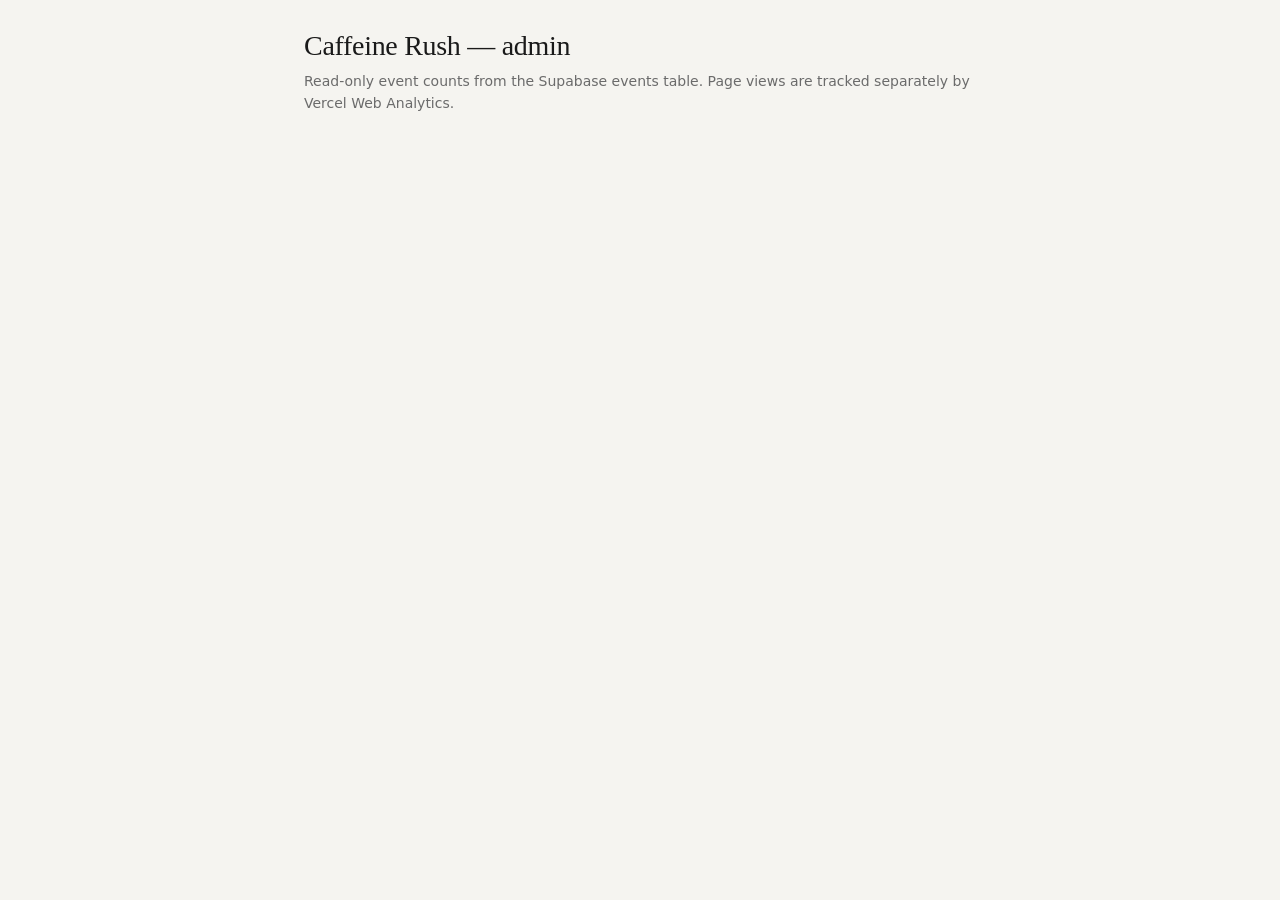
==== commit d306e8eb: "Lock /admin.html behind Supabase magic-link auth + footer credit Auth: - Updated events SELECT polic" ====
--- a/admin.html
+++ b/admin.html
@@ -9,11 +9,67 @@
   <link rel="stylesheet" href="/styles.css">
   <style>
     /* Read-only admin dashboard. Reuses the site's design tokens and editorial
-       register so it feels coherent with the public page. No tracking fired
-       from this page — just SELECTs against the events table. */
+       register so it feels coherent with the public page. Auth via Supabase
+       magic-link; events table SELECT is restricted to the admin email by RLS. */
     .admin-wrap { max-width: 720px; margin: 0 auto; padding: 24px; }
     .admin-title { font-family: var(--font-serif); font-size: 28px; font-weight: 500; margin: 0 0 4px; letter-spacing: -0.3px; }
     .admin-sub { color: var(--color-text-secondary); font-size: 14px; margin: 0 0 24px; line-height: 1.55; }
+
+    /* Login card — only shown when no auth session exists. */
+    .admin-login {
+      max-width: 380px;
+      margin: 36px auto;
+      padding: 28px 24px;
+      border: 1px dashed var(--color-border-secondary);
+      border-radius: var(--border-radius-md);
+      background: var(--color-background-primary);
+      text-align: center;
+    }
+    .admin-login h2 {
+      font-family: var(--font-serif);
+      font-size: 22px;
+      font-weight: 500;
+      margin: 0 0 6px;
+    }
+    .admin-login p {
+      color: var(--color-text-secondary);
+      font-size: 13px;
+      line-height: 1.55;
+      margin: 0 0 18px;
+    }
+    .admin-login form { display: flex; flex-direction: column; gap: 10px; }
+    .admin-login input[type="email"] {
+      padding: 9px 12px;
+      font-size: 14px;
+      border: 1px solid var(--color-border-tertiary);
+      border-radius: var(--border-radius-md);
+      background: var(--color-background-primary);
+      color: var(--color-text-primary);
+      font-family: var(--font-sans);
+    }
+    .admin-login button[type="submit"] {
+      background: var(--color-text-primary);
+      color: var(--color-background-primary);
+      border-color: var(--color-text-primary);
+      font-size: 13px;
+      padding: 9px 16px;
+    }
+    .admin-login button[type="submit"]:hover:not(:disabled) {
+      background: var(--color-text-primary);
+      color: var(--color-background-primary);
+      border-color: var(--color-text-primary);
+      opacity: 0.85;
+    }
+    .admin-login-msg {
+      margin-top: 14px;
+      font-size: 13px;
+      color: var(--color-text-secondary);
+      min-height: 1.4em;
+    }
+    .admin-login-msg.is-error { color: var(--color-text-danger, #b00); }
+    .admin-login-msg.is-ok    { color: var(--color-text-success, #0a7); }
+
+    /* Dashboard — only shown when authenticated. */
     .admin-controls { display: flex; gap: 8px; align-items: center; margin-bottom: 18px; flex-wrap: wrap; }
     .admin-range-tabs { display: inline-flex; gap: 4px; }
     .admin-range-tabs button {
@@ -47,13 +103,26 @@
     .admin-table td { padding: 6px 0; border-bottom: 1px solid var(--color-border-tertiary); }
     .admin-table td:last-child { text-align: right; font-family: var(--font-mono); font-weight: 600; color: var(--color-text-primary); }
     .admin-table tr:last-child td { border-bottom: none; }
-    .admin-table .indent { padding-left: 18px; color: var(--color-text-secondary); }
     .admin-empty { color: var(--color-text-secondary); font-size: 13px; font-style: italic; padding: 8px 0; }
     .admin-status { color: var(--color-text-secondary); font-size: 12px; font-family: var(--font-mono); }
     .admin-recent { font-family: var(--font-mono); font-size: 12px; line-height: 1.7; color: var(--color-text-secondary); }
     .admin-recent .ev-name { color: var(--color-text-primary); font-weight: 600; }
     .admin-recent .ev-time { opacity: 0.6; }
     .admin-recent .ev-props { opacity: 0.7; }
+
+    .admin-session-info {
+      margin-left: auto;
+      font-size: 12px;
+      color: var(--color-text-secondary);
+      font-family: var(--font-mono);
+    }
+    .admin-signout {
+      font-family: var(--font-mono);
+      font-size: 11px;
+      letter-spacing: 0.04em;
+      text-transform: uppercase;
+      padding: 5px 10px;
+    }
   </style>
 </head>
 <body>
@@ -61,40 +130,56 @@
     <h1 class="admin-title">Caffeine Rush — admin</h1>
     <p class="admin-sub">Read-only event counts from the Supabase events table. Page views are tracked separately by Vercel Web Analytics.</p>
 
-    <div class="admin-controls">
-      <div class="admin-range-tabs" role="tablist" aria-label="Time range">
-        <button type="button" data-range="7d" class="is-active">7 days</button>
-        <button type="button" data-range="30d">30 days</button>
-        <button type="button" data-range="all">All time</button>
+    <!-- Login state — magic-link form -->
+    <section class="admin-login" id="admin-login" hidden>
+      <h2>Sign in</h2>
+      <p>Enter your admin email to receive a magic link. Only the configured admin email will be granted access.</p>
+      <form id="admin-login-form">
+        <input type="email" id="admin-email" placeholder="you@example.com" required autocomplete="email">
+        <button type="submit" id="admin-send-btn">Send magic link</button>
+      </form>
+      <div class="admin-login-msg" id="admin-login-msg" role="status" aria-live="polite"></div>
+    </section>
+
+    <!-- Dashboard state — only shown when authenticated -->
+    <div id="admin-dashboard" hidden>
+      <div class="admin-controls">
+        <div class="admin-range-tabs" role="tablist" aria-label="Time range">
+          <button type="button" data-range="7d" class="is-active">7 days</button>
+          <button type="button" data-range="30d">30 days</button>
+          <button type="button" data-range="all">All time</button>
+        </div>
+        <button type="button" id="admin-refresh">Refresh</button>
+        <span class="admin-status" id="admin-status"></span>
+        <span class="admin-session-info" id="admin-session-info"></span>
+        <button type="button" class="admin-signout" id="admin-signout">Sign out</button>
       </div>
-      <button type="button" id="admin-refresh">Refresh</button>
-      <span class="admin-status" id="admin-status"></span>
+
+      <section class="admin-section">
+        <div class="admin-section-label">Event totals</div>
+        <table class="admin-table" id="admin-totals"></table>
+      </section>
+
+      <section class="admin-section">
+        <div class="admin-section-label">Friend tile clicks (Friends of Caffeine Rush)</div>
+        <table class="admin-table" id="admin-friends"></table>
+      </section>
+
+      <section class="admin-section">
+        <div class="admin-section-label">Tip clicks (BMC)</div>
+        <table class="admin-table" id="admin-tips"></table>
+      </section>
+
+      <section class="admin-section">
+        <div class="admin-section-label">Share button clicks</div>
+        <table class="admin-table" id="admin-shares"></table>
+      </section>
+
+      <section class="admin-section">
+        <div class="admin-section-label">Recent events (last 50)</div>
+        <div class="admin-recent" id="admin-recent"></div>
+      </section>
     </div>
-
-    <section class="admin-section">
-      <div class="admin-section-label">Event totals</div>
-      <table class="admin-table" id="admin-totals"></table>
-    </section>
-
-    <section class="admin-section">
-      <div class="admin-section-label">Friend tile clicks (Friends of Caffeine Rush)</div>
-      <table class="admin-table" id="admin-friends"></table>
-    </section>
-
-    <section class="admin-section">
-      <div class="admin-section-label">Tip clicks (BMC)</div>
-      <table class="admin-table" id="admin-tips"></table>
-    </section>
-
-    <section class="admin-section">
-      <div class="admin-section-label">Share button clicks</div>
-      <table class="admin-table" id="admin-shares"></table>
-    </section>
-
-    <section class="admin-section">
-      <div class="admin-section-label">Recent events (last 50)</div>
-      <div class="admin-recent" id="admin-recent"></div>
-    </section>
   </main>
 
   <script type="module">
@@ -104,14 +189,98 @@
     const SUPABASE_ANON_KEY = 'sb_publishable_I4hUtZIYs0GJ3wY0fpacFg_PhPK6abP';
     const supabase = createClient(SUPABASE_URL, SUPABASE_ANON_KEY);
 
+    const loginEl       = document.getElementById('admin-login');
+    const dashboardEl   = document.getElementById('admin-dashboard');
+    const loginForm     = document.getElementById('admin-login-form');
+    const emailInput    = document.getElementById('admin-email');
+    const sendBtn       = document.getElementById('admin-send-btn');
+    const loginMsg      = document.getElementById('admin-login-msg');
+    const sessionInfoEl = document.getElementById('admin-session-info');
+    const signoutBtn    = document.getElementById('admin-signout');
+    const statusEl      = document.getElementById('admin-status');
+
     let currentRange = '7d';
-    const statusEl = document.getElementById('admin-status');
+
+    function setLoginMsg(msg, kind) {
+      loginMsg.textContent = msg || '';
+      loginMsg.classList.remove('is-error', 'is-ok');
+      if (kind === 'error') loginMsg.classList.add('is-error');
+      if (kind === 'ok')    loginMsg.classList.add('is-ok');
+    }
+
+    function showLogin() {
+      loginEl.hidden = false;
+      dashboardEl.hidden = true;
+    }
+    function showDashboard(session) {
+      loginEl.hidden = true;
+      dashboardEl.hidden = false;
+      sessionInfoEl.textContent = session.user.email;
+      load();
+    }
+
+    // Magic-link form
+    loginForm.addEventListener('submit', async (e) => {
+      e.preventDefault();
+      const email = emailInput.value.trim();
+      if (!email) return;
+      sendBtn.disabled = true;
+      sendBtn.textContent = 'Sending…';
+      setLoginMsg('');
+
+      const { error } = await supabase.auth.signInWithOtp({
+        email: email,
+        options: {
+          emailRedirectTo: window.location.origin + '/admin.html',
+        },
+      });
+
+      sendBtn.disabled = false;
+      sendBtn.textContent = 'Send magic link';
+      if (error) {
+        setLoginMsg('Error: ' + error.message, 'error');
+        return;
+      }
+      setLoginMsg('Check your email for the sign-in link.', 'ok');
+    });
+
+    signoutBtn.addEventListener('click', async () => {
+      await supabase.auth.signOut();
+      // onAuthStateChange will swap us back to the login view.
+    });
+
+    // React to auth state changes (initial session, magic-link landing, signout).
+    supabase.auth.onAuthStateChange((event, session) => {
+      if (session && session.user) {
+        showDashboard(session);
+      } else {
+        showLogin();
+      }
+    });
+
+    // Initial check — if we're returning from a magic link, the client picks
+    // up the session from the URL hash and onAuthStateChange fires SIGNED_IN.
+    // If a session is already in localStorage, getSession() returns it now.
+    (async () => {
+      const { data } = await supabase.auth.getSession();
+      if (data.session && data.session.user) {
+        showDashboard(data.session);
+      } else {
+        showLogin();
+      }
+    })();
+
+    // ── Dashboard data ───────────────────────────────────────────────────
 
     function rangeStart(range) {
       const now = Date.now();
       if (range === '7d')  return new Date(now - 7  * 24 * 60 * 60 * 1000).toISOString();
       if (range === '30d') return new Date(now - 30 * 24 * 60 * 60 * 1000).toISOString();
-      return null; // all time
+      return null;
+    }
+
+    function escapeHtml(s) {
+      return String(s).replace(/[&<>"']/g, c => ({'&':'&amp;','<':'&lt;','>':'&gt;','"':'&quot;',"'":'&#39;'}[c]));
     }
 
     function rowsHtml(rows) {
@@ -119,14 +288,7 @@
       return rows.map(r => `<tr><td>${escapeHtml(r.label)}</td><td>${r.count}</td></tr>`).join('');
     }
 
-    function escapeHtml(s) {
-      return String(s).replace(/[&<>"']/g, c => ({'&':'&amp;','<':'&lt;','>':'&gt;','"':'&quot;',"'":'&#39;'}[c]));
-    }
-
-    function formatTime(iso) {
-      const d = new Date(iso);
-      return d.toLocaleString();
-    }
+    function formatTime(iso) { return new Date(iso).toLocaleString(); }
 
     async function load() {
       statusEl.textContent = 'Loading…';
@@ -139,7 +301,6 @@
       const events = data || [];
       statusEl.textContent = events.length + ' events';
 
-      // Aggregate event totals
       const totals = new Map();
       const friends = new Map();
       const tips = new Map();
@@ -167,7 +328,6 @@
       document.getElementById('admin-tips').innerHTML    = rowsHtml(toRows(tips));
       document.getElementById('admin-shares').innerHTML  = rowsHtml(toRows(shares));
 
-      // Recent events list (last 50)
       const recent = events.slice(0, 50).map(e => {
         const propsStr = e.props ? '  ' + JSON.stringify(e.props) : '';
         return `<div><span class="ev-time">${formatTime(e.created_at)}</span>  <span class="ev-name">${escapeHtml(e.event_name)}</span><span class="ev-props">${escapeHtml(propsStr)}</span></div>`;
@@ -175,7 +335,6 @@
       document.getElementById('admin-recent').innerHTML = recent || '<div class="admin-empty">No events yet.</div>';
     }
 
-    // Range tab buttons
     document.querySelectorAll('.admin-range-tabs button').forEach(btn => {
       btn.addEventListener('click', () => {
         document.querySelectorAll('.admin-range-tabs button').forEach(b => b.classList.remove('is-active'));
@@ -186,7 +345,6 @@
     });
 
     document.getElementById('admin-refresh').addEventListener('click', load);
-    load();
   </script>
 </body>
 </html>
